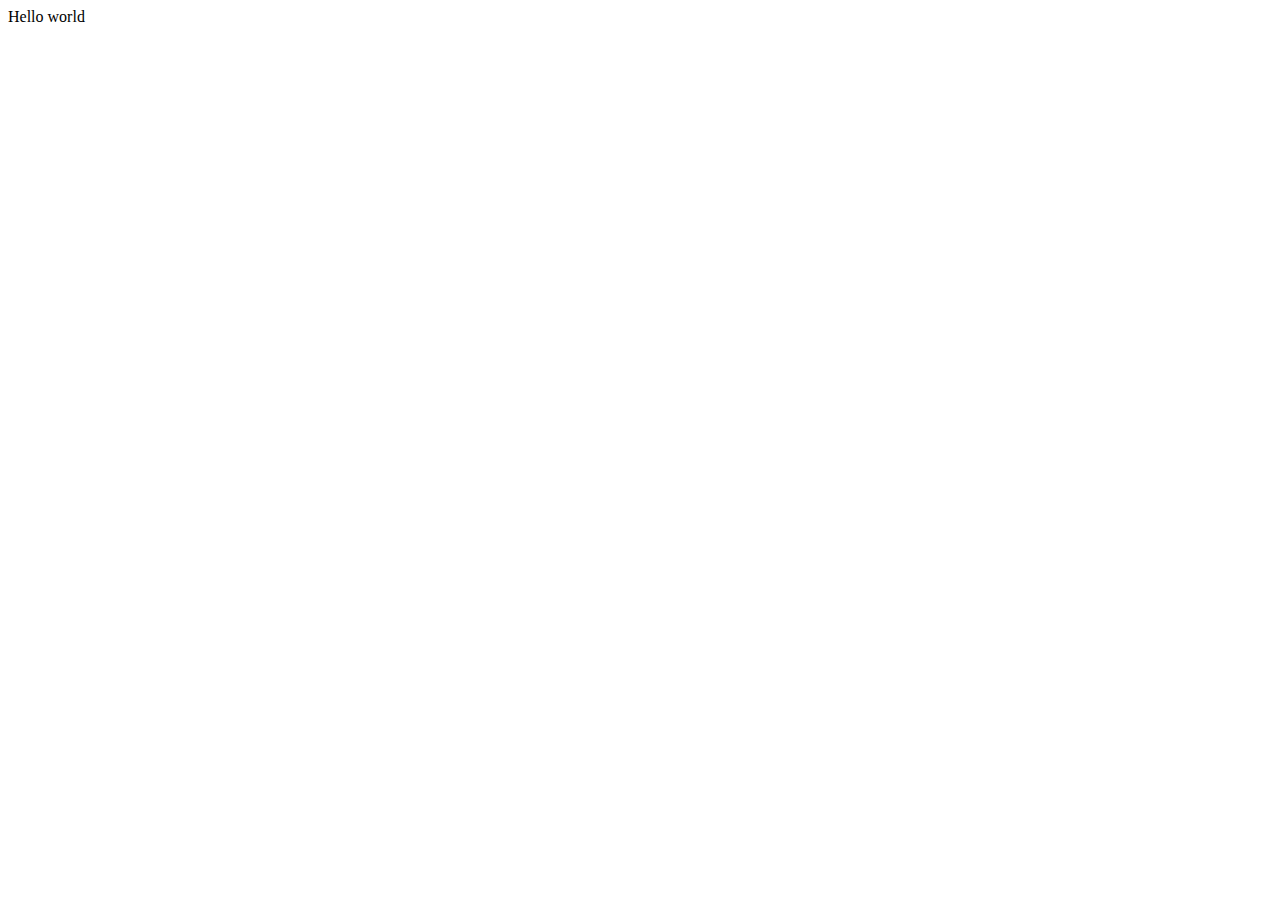
==== index.html @ 65f5dda6 "added initial files" ====
<!DOCTYPE html>
<html lang="en">
<head>
    <meta charset="UTF-8">
    <meta name="viewport" content="width=device-width, initial-scale=1.0">
    <title>Document</title>
</head>
<body>
    Hello world
</body>
</html>
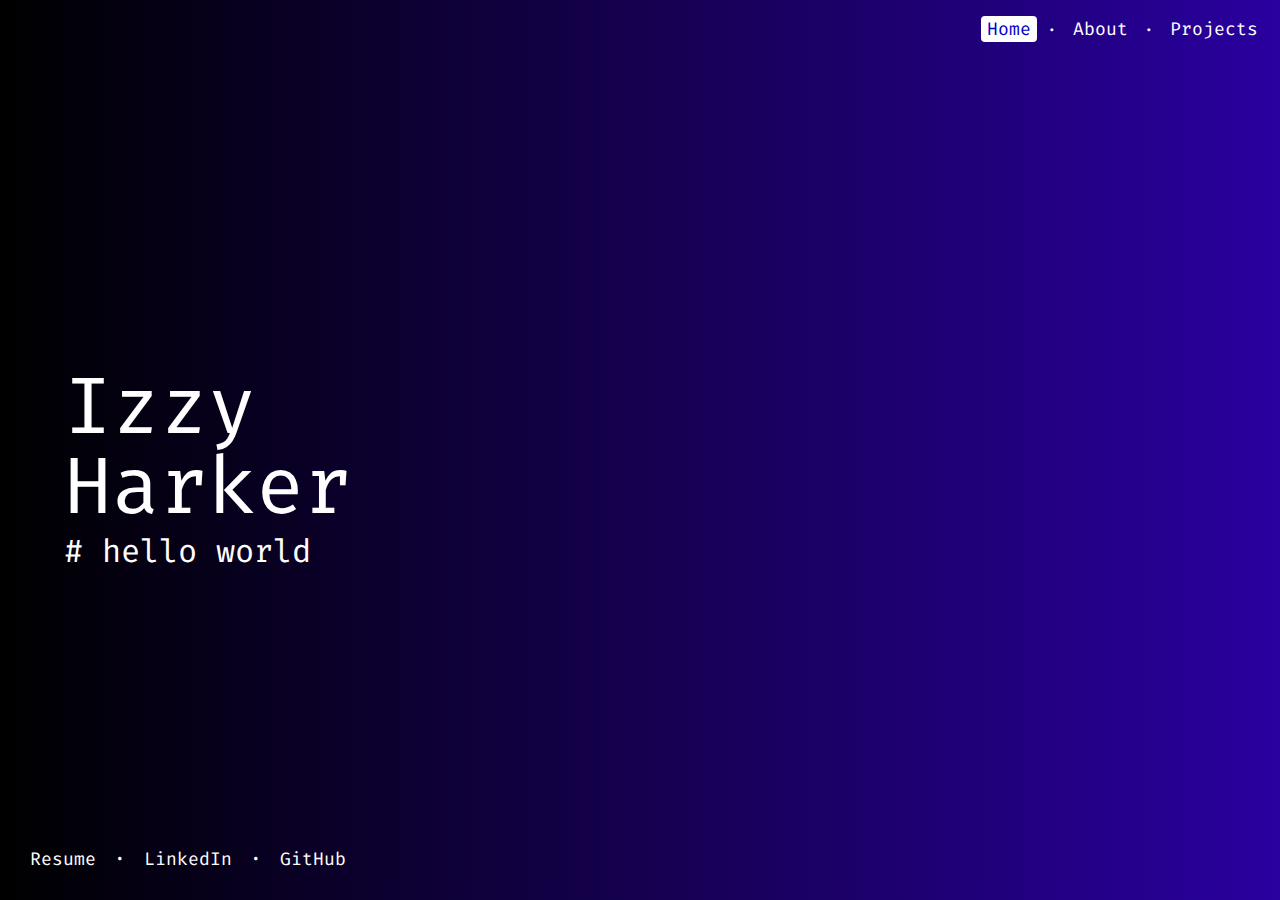
==== commit 54fd2b30: "moved portfolio website to github '" ====
--- a/index.html
+++ b/index.html
@@ -3,9 +3,77 @@
 <head>
     <meta charset="UTF-8">
     <meta name="viewport" content="width=device-width, initial-scale=1.0">
-    <title>Document</title>
+    <title>irh</title>
+    <link rel="stylesheet" href="style.css" type="text/css">
+    <link rel="stylesheet" href="https://fonts.googleapis.com/css?family=Fira+Code">
+
 </head>
 <body>
-    Hello world
+    <div class="main">
+        <div class="header">
+            <p><button id="homebutton" onclick="switch_content('home')"><a href="#" class="custom-underline">Home</a></button>  · 
+            <button id="aboutbutton" onclick="switch_content('about')"><a href="#" class="custom-underline">About</a></button> · 
+            <button id="projectbutton" onclick="switch_content('projects')"><a href="#" class="custom-underline">Projects</a></button></p>
+        </div>
+        <div class="content-box">
+            <div class="title">
+                <h1>Izzy Harker</h1>
+                <p id># <em id="tagline">creative</em></p>
+            </div>
+            <div class="content">
+                <div class="home">
+                    <canvas class="webgl">
+                        <script type="module" src="./script/torus.js"></script>
+                    </canvas>
+                </div>
+                <div class="about">
+                    <div class="text-content">
+                        <p> I am a junior at the University of Oregon, majoring in Computer Science and Mathematics. My background is broad across both of these disciplines, encompassing many areas of Mathematics, like Abstract Algebra and Number Theory, and Computer Science, from Graphics to Programming Language theory. <br>
+
+                        <br><br>My primary interests (graphics, cybersecurity, and data analysis) all lie in the intersection of math and computer science. I think that the applications of math to seemingly unrelated topics in other domains are fascinating, and it's super exciting to see how mathematics can inform our understanding of the world.
+                        </p>
+                    </div>
+                    <div class="profile_photo">
+                        <img src="./media/profile.jpg" alt="Photo of me">
+                    </div>
+                </div>
+                <div class="projects">
+                        <div class="proj proj1">
+                            <div class="video-content">
+                                <video src="./media/km1.m4v" controls></video>
+                            </div>
+                            <div class="text-content">
+                                <h1>Visualizing the Intersection of a Cubic Surface and a Plane</h1>
+                                <p>Wrote a MATLAB script to calculate and visualize the intersection between a cubic surface and a specific set of planes in 3D space. Communicated and discussed progress regularly with my mentor on the project, promptly incorporated feedback. Summer 2022, funded in part by NSF grant no. DMS-2039316.
+                                </p>
+                            </div>
+                        </div>
+                        <div class="proj proj2">
+                            <div class="text-content">
+                                <h1>Ray Tracing Engine</h1>
+                                <p>Developed a ray tracing engine using CUDA to render objects, included support for cameras and light sources. Implemented light rays and shadows and a spotlight construction. Defined behavior for several object materials, including matte, metal, and transparent glass. Produced a video showing light refracting through a glass pyramid. Winter 2023.
+                                    
+                                </p>
+                            </div>
+                            <div class="video-content">
+                                <video src="./media/raytrace.mp4" controls></video>
+                            </div>
+                        </div>
+                        <!-- <div class="proj proj3">
+                            <div class="text-content">
+                                Coming soon...
+                            </div>
+                        </div> -->
+                </div>
+            </div>
+        </div>
+        <div class="footer">
+            <p><button><a href="./media/Isabella_Harker_Resume.pdf" class="custom-underline">Resume</a></button>  · 
+                <button><a href="https://www.linkedin.com/in/isabella-harker/" class="custom-underline">LinkedIn</a></button> · 
+                <button><a href="https://github.com/izzyharker" class="custom-underline">GitHub</a></button></p>
+        </div>
+    </div>
 </body>
+<script src="./script/main.js"></script>
+<script type="module" src="script/torus.js"></script>
 </html>--- a/style.css
+++ b/style.css
@@ -0,0 +1,279 @@
+/* http://meyerweb.com/eric/tools/css/reset/ 
+   v2.0 | 20110126
+   License: none (public domain)
+*/
+/* start with CSS reset */
+
+html, body, div, span, applet, object, iframe,
+h1, h2, h3, h4, h5, h6, p, blockquote, pre,
+a, abbr, acronym, address, big, cite, code,
+del, dfn, em, img, ins, kbd, q, s, samp,
+small, strike, strong, sub, sup, tt, var,
+b, u, i, center,
+dl, dt, dd, ol, ul, li,
+fieldset, form, label, legend,
+table, caption, tbody, tfoot, thead, tr, th, td,
+article, aside, canvas, details, embed, 
+figure, figcaption, footer, header, hgroup, 
+menu, nav, output, ruby, section, summary,
+time, mark, audio, video {
+	margin: 0;
+	padding: 0;
+	border: 0;
+	font-size: 100%;
+	font: inherit;
+    font-family: inherit;
+	vertical-align: baseline;
+}
+/* HTML5 display-role reset for older browsers */
+article, aside, details, figcaption, figure, 
+footer, header, hgroup, menu, nav, section {
+	display: block;
+}
+body {
+	line-height: 1;
+}
+ol, ul {
+	list-style: none;
+}
+blockquote, q {
+	quotes: none;
+}
+blockquote:before, blockquote:after,
+q:before, q:after {
+	content: '';
+	content: none;
+}
+table {
+	border-collapse: collapse;
+	border-spacing: 0;
+}
+
+* {
+    font-family: 'Fira Code', 'Gill Sans', 'Gill Sans MT', Calibri, 'Trebuchet MS', sans-serif;
+}
+
+body {
+    font-family: 'Fira Code', 'Gill Sans', 'Gill Sans MT', Calibri, 'Trebuchet MS', sans-serif;
+    font-size: medium;
+    background: linear-gradient(to right, rgb(0, 0, 0),rgb(42, 0, 159));
+    color: white;
+    overflow: hidden;
+}
+
+.main {
+    display: flex;
+    flex-direction: column;
+    height: 100vh;
+    max-height: 99vh;
+    width: 100vw;
+    background-color: inherit;
+}
+
+.header {
+    max-height: 2rem;
+    padding: 1rem;
+    flex: 1;
+    margin-left: auto;
+}
+
+button {
+    text-decoration: none;
+    border: none;
+    background: inherit;
+    font-size:large;
+    color: inherit;
+}
+
+.custom-underline {
+  position: relative;
+  display: inline-block;
+  text-align: center;
+}
+
+.custom-underline,
+.custom-underline:hover,
+.custom-underline:focus,
+.custom-underline:active {
+  text-decoration: none;
+}
+
+.custom-underline::after {
+  content: "";
+  position: absolute;
+}
+
+.custom-underline {
+    text-decoration: none;
+    color: inherit;
+}
+
+.custom-underline::after {
+    top: 95%;
+    height: 0.1rem;
+    width: 0%;
+    left: 5%;
+    background-color: rgba(255, 255, 255, 1);
+    transition: 0.25s ease all 0.25s;
+}
+
+.header button:hover .custom-underline::after {
+    width: 90%;
+    transition: 0.25s ease all;
+}
+
+.header .active {
+    background-color: white;
+    color:rgb(0, 0, 197);
+    border-radius: 4px;
+    transition-duration: 500ms;
+}
+
+.content-box {
+    padding-left: 5%;
+    padding-right: 5%;
+    padding-top: 2rem;
+    display: flex;
+    gap: 4rem;
+    flex-direction: row;
+    justify-content: center;
+    flex: 1;
+    max-height: 100vh;
+}
+
+.content-box .title {
+    flex: 2;
+    text-align: left;
+    font-size: 5rem;
+    margin: auto;
+}
+
+.content-box .title p {
+    font-size: 2rem;
+    padding-top: 0.5rem;
+}
+
+h1 {
+    font-size: inherit;
+}
+
+.content-box .content {
+    flex: 5;
+    margin: auto;
+    text-align: center;
+    justify-content: center;
+    max-width: 90%;
+    max-height: 80vh;
+}
+
+
+/* This is temporary - will finish home page last*/
+.home {
+    justify-content: center;
+    /* border: 4px solid white; */
+    height: 80vh;
+    width: auto;
+}
+
+/* .home-template {
+    height: 20rem;
+    width: 75%;
+    justify-content: center;
+    border: 4px solid white;
+    border-radius: 10rem;
+    translate: 50%;
+} */
+
+.about {
+    display: flex;
+    gap: 4vh;
+    justify-content: center;
+}
+
+.about .profile_photo {
+    flex: 1;
+    max-height: 50vh;
+    border: 1px solid white;
+}
+
+.profile_photo img {
+    max-height: 50vh;
+    max-width: 100%;
+}
+
+.about .text-content {
+    flex: 1;
+    text-align: left;
+    justify-content: center;
+}
+
+.projects {
+    display: flex;
+    flex-direction: column;
+    gap: 3rem;
+    padding-top: 2rem;
+    max-height: inherit;
+    overflow-y: scroll;
+}
+
+.projects video {
+    max-width: 100%;
+}
+
+.proj {
+    flex: 1;
+    display: flex;
+    gap: 1rem;
+    margin-right: 1rem;
+}
+
+.video-content {
+    flex: 2;
+    border-radius: 5px;
+}
+
+.text-content {
+    flex: 3;
+}
+
+.proj1 .text-content {
+    text-align: left;
+}
+
+.proj2 .text-content {
+    text-align: right;
+}
+
+.proj h1 {
+    font-weight: bolder;
+}
+
+.text-content p {
+    margin-top: 0.5rem;
+}
+
+.footer {
+    flex: 1;
+    max-height: 2rem;
+    justify-content: bottom;
+    padding: 0.5rem;
+    margin-left: 1rem;
+    padding-bottom: 1%;
+    word-spacing: 0%;
+    font-size: larger;
+}
+
+.footer a {
+    text-decoration: none;
+    color: inherit;
+}
+
+.footer button:hover .custom-underline::after {
+    width: 90%;
+    transition: 0.25s ease all;
+}
+
+.webgl {
+    height: 100%;
+    width: 100%;
+}
